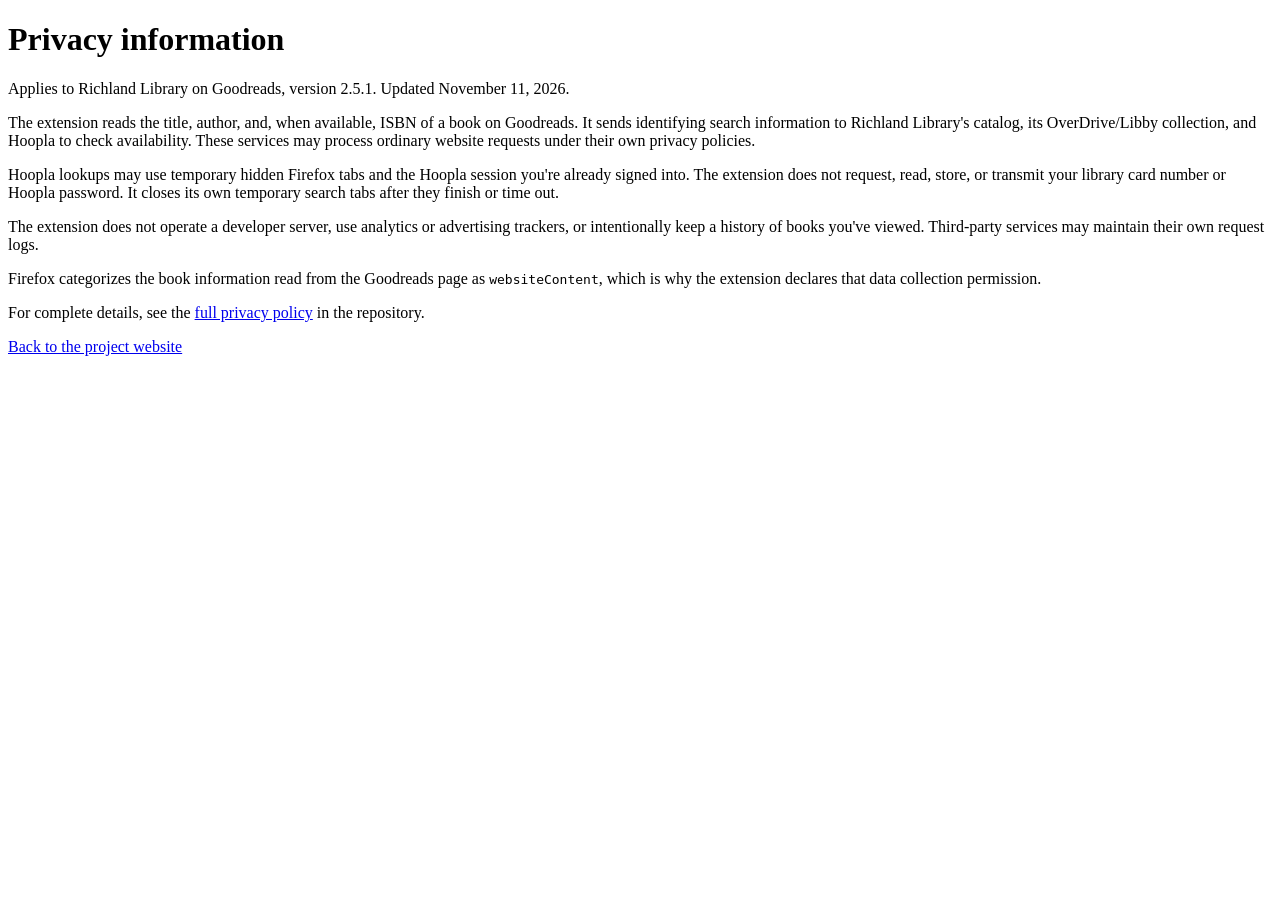
==== docs/privacy.html @ aa14fcf3 "Add Goodreads extension project website: docs/privacy.html" ====
<!doctype html>
<html lang="en">
<head>
<meta charset="utf-8">
<meta name="viewport" content="width=device-width">
<title>Richland Library on Goodreads — Privacy</title>
</head>
<body>
<main>
<h1>Privacy information</h1>
<p>Applies to Richland Library on Goodreads, version 2.5.1. Updated November 11, 2026.</p>
<p>The extension reads the title, author, and, when available, ISBN of a book on Goodreads. It sends identifying search information to Richland Library's catalog, its OverDrive/Libby collection, and Hoopla to check availability. These services may process ordinary website requests under their own privacy policies.</p>
<p>Hoopla lookups may use temporary hidden Firefox tabs and the Hoopla session you're already signed into. The extension does not request, read, store, or transmit your library card number or Hoopla password. It closes its own temporary search tabs after they finish or time out.</p>
<p>The extension does not operate a developer server, use analytics or advertising trackers, or intentionally keep a history of books you've viewed. Third-party services may maintain their own request logs.</p>
<p>Firefox categorizes the book information read from the Goodreads page as <code>websiteContent</code>, which is why the extension declares that data collection permission.</p>
<p>For complete details, see the <a href="https://github.com/adelechase/richland-goodreads-firefox/blob/main/PRIVACY.md">full privacy policy</a> in the repository.</p>
<p><a href="./">Back to the project website</a></p>
</main>
</body>
</html>
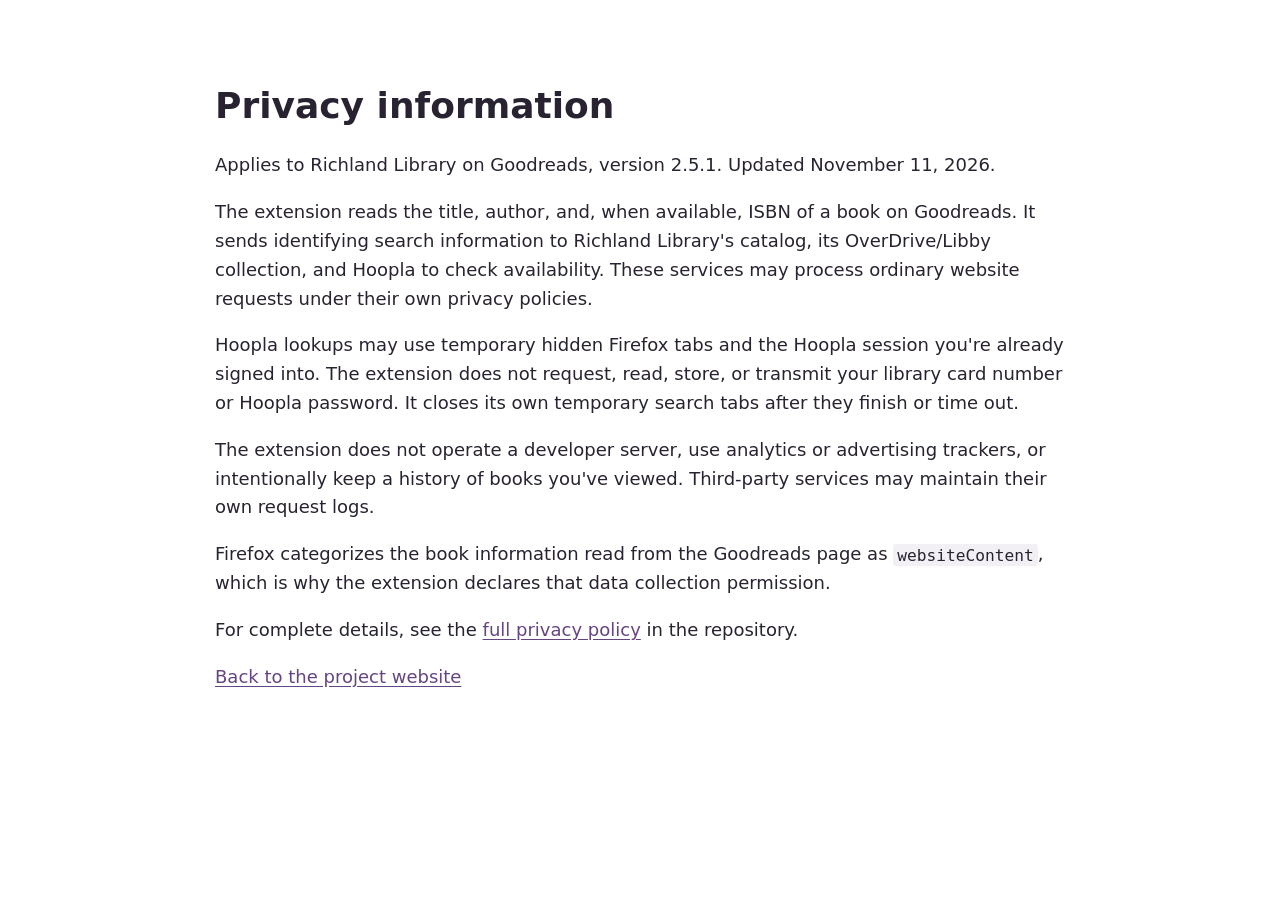
==== commit 7ede637f: "Apply consistent project styling to privacy page" ====
--- a/docs/privacy.html
+++ b/docs/privacy.html
@@ -2,11 +2,13 @@
 <html lang="en">
 <head>
 <meta charset="utf-8">
-<meta name="viewport" content="width=device-width">
+<meta name="viewport" content="width=device-width, initial-scale=1">
+<link rel="stylesheet" href="styles.css">
 <title>Richland Library on Goodreads — Privacy</title>
 </head>
 <body>
-<main>
+<a class="skip-link" href="#main-content">Skip to main content</a>
+<main id="main-content">
 <h1>Privacy information</h1>
 <p>Applies to Richland Library on Goodreads, version 2.5.1. Updated November 11, 2026.</p>
 <p>The extension reads the title, author, and, when available, ISBN of a book on Goodreads. It sends identifying search information to Richland Library's catalog, its OverDrive/Libby collection, and Hoopla to check availability. These services may process ordinary website requests under their own privacy policies.</p>
--- a/docs/styles.css
+++ b/docs/styles.css
@@ -0,0 +1,60 @@
+body {
+  max-width: 850px;
+  margin: 40px auto;
+  padding: 20px;
+  font: 18px/1.6 system-ui, sans-serif;
+  color: #292230;
+  background: #fff;
+}
+h1 { line-height: 1.2; }
+h2 { line-height: 1.3; margin-top: 1.7em; }
+h3 {
+  font-size: 1.25rem;
+  font-weight: 700;
+  line-height: 1.4;
+  margin: 1.3rem 0 .65rem;
+}
+li { margin-bottom: 8px; }
+a { color: #654581; text-underline-offset: .15em; }
+a:visited { color: #654581; }
+a:hover { text-decoration-thickness: 2px; }
+a:focus-visible, summary:focus-visible {
+  outline: 3px solid #654581;
+  outline-offset: 3px;
+}
+.install-button, .install-button:visited {
+  display: inline-block;
+  padding: 14px 24px;
+  border-radius: 8px;
+  background: #654581;
+  color: #fff;
+  text-decoration: none;
+  font-weight: 600;
+}
+.install-button:hover { background: #513669; }
+.install-button:focus-visible {
+  outline: 3px solid #292230;
+  outline-offset: 3px;
+}
+.fallback { margin-top: -.75rem; }
+summary { cursor: pointer; }
+details { margin: 1.6rem 0; }
+details p { margin-left: .5rem; }
+code {
+  padding: .1em .25em;
+  border-radius: 3px;
+  background: #f2eff5;
+  font-size: .9em;
+}
+.skip-link {
+  position: absolute;
+  top: -100px;
+  left: 12px;
+  padding: 8px 12px;
+  background: #fff;
+  z-index: 10;
+}
+.skip-link:focus { top: 12px; }
+@media (max-width: 600px) {
+  body { margin: 0 auto; padding: 24px 18px; font-size: 17px; }
+}
